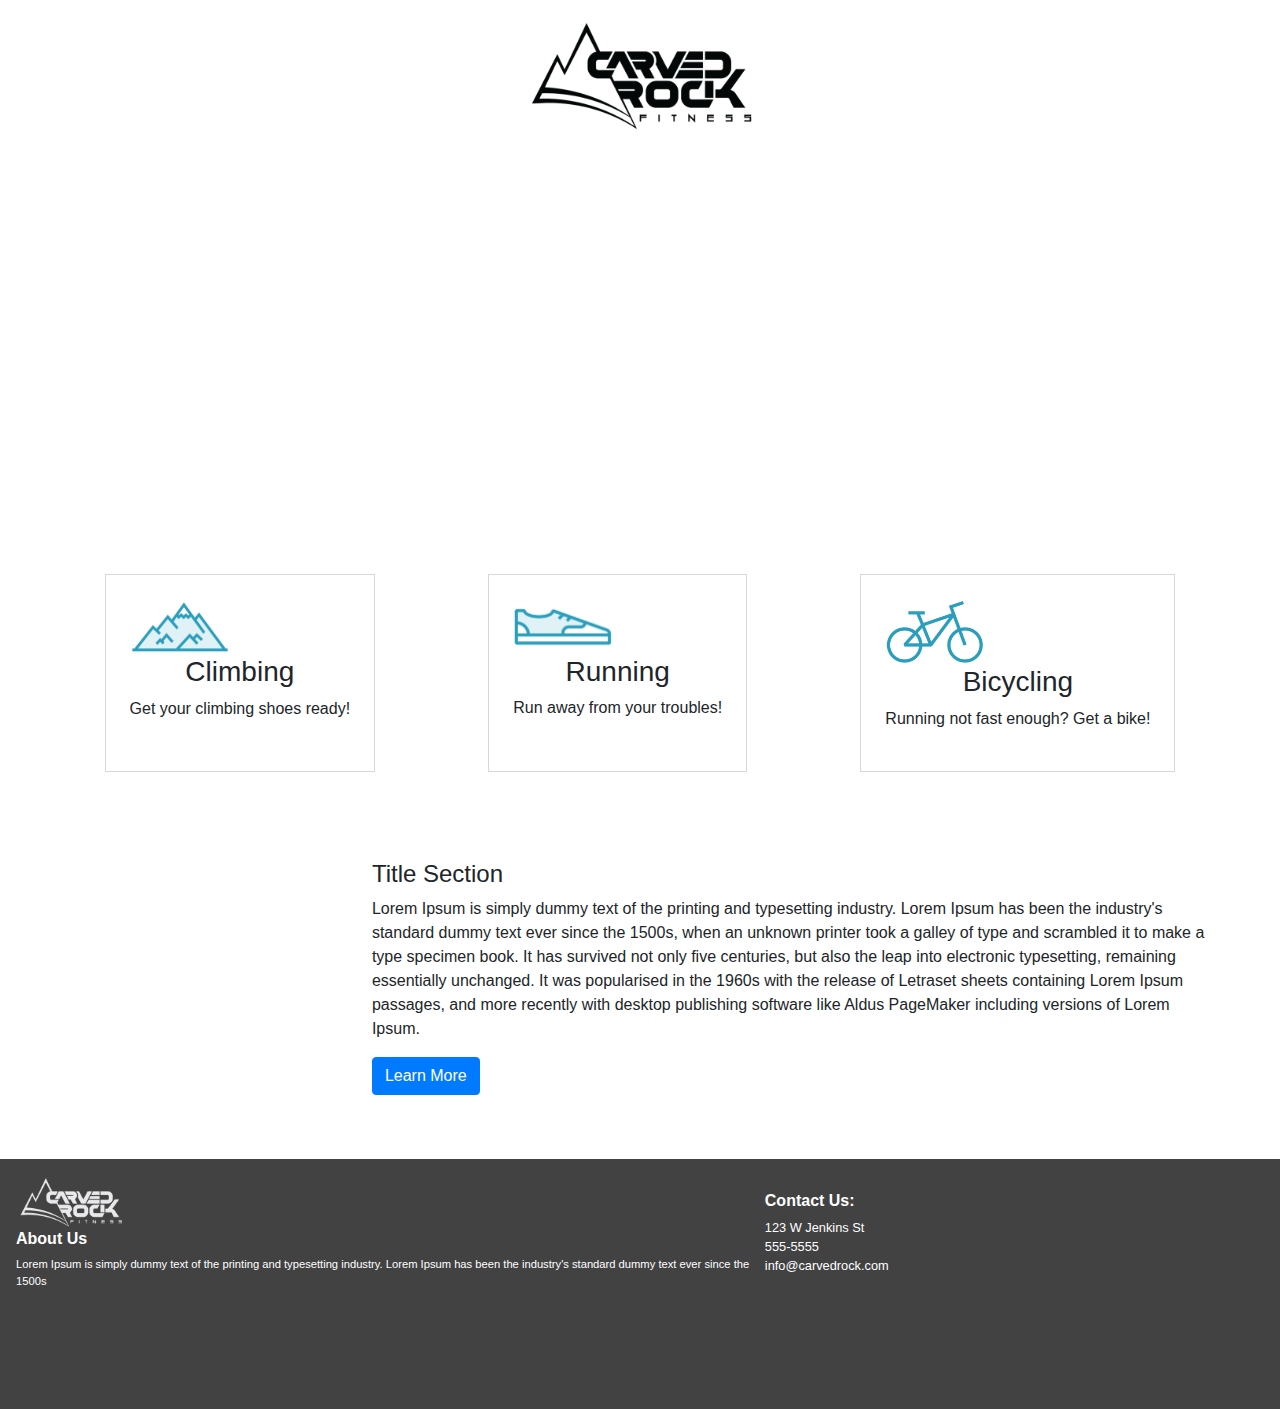
==== starter-website/index.html @ 0bf306b1 "Add spacing to bottom area." ====
<!DOCTYPE html>
<html>

<head>
	<title>Simple Page Layout</title>
	<meta name="viewport" content="width=device-width, initial-scale=1">

	<!-- Bootstrap Files -->
	<link rel="stylesheet" href="https://stackpath.bootstrapcdn.com/bootstrap/4.3.1/css/bootstrap.min.css">

	<!-- Page CSS -->
	<link rel="stylesheet" href="css/page.css">

</head>

<body>
	<!-- Logo -->
	<div class="d-flex justify-content-center">
		<img src="images/carved-rock-logo-black.png" alt="" class="logo p-3">
	</div>

	<!-- Banner -->
	<div class="d-flex flex-row banner"></div>

	<!-- Cards  -->
	<div class="d-flex justify-content-around my-3 px-5 text-center">
		<div class="callOuts d-flex flex-column p-4 m-2">
			<img src="images/mountain_Blue.png" alt="" class="d-block">
			<h3>Climbing</h3>
			<p>Get your climbing shoes ready!</p>
		</div>
		<div class="callOuts d-flex flex-column p-4 m-2">
			<img src="images/shoe_Blue.png" alt="" class="d-block">
			<h3>Running</h3>
			<p>Run away from your troubles!</p>
		</div>
		<div class="callOuts d-flex flex-column p-4 m-2">
			<img src="images/bicycle_Blue.png" alt="" class="d-block">
			<h3>Bicycling</h3>
			<p>Running not fast enough? Get a bike!</p>
		</div>
	</div>

	<!-- Text and Image -->
	<div class="d-flex align-items-center p-5">
		<div class="w-25 mr-3">
			<img src="images/shutterstock_422560537.jpg" alt="" class="img-fluid">
		</div>
		<div class="w-75 p-3">
			<h4>Title Section</h4>
			<p>Lorem Ipsum is simply dummy text of the printing and typesetting industry. Lorem Ipsum has been the industry's
				standard dummy text ever since the 1500s, when an unknown printer took a galley of type and scrambled it to make
				a type specimen book. It has survived not only five centuries, but also the leap into electronic typesetting,
				remaining essentially unchanged. It was popularised in the 1960s with the release of Letraset sheets containing
				Lorem Ipsum passages, and more recently with desktop publishing software like Aldus PageMaker including versions
				of Lorem Ipsum.</p>
			<a href="#" class="btn btn-primary">Learn More</a>
		</div>
	</div>

	<!-- <div class="d-flex flex-row testRow">
		<div class="testBox">Test 1</div>
		<div class="testBox align-self-start">Test 2</div>
		<div class="testBox align-self-center">Test 3</div>
	</div> -->

	<div class="d-flex bottomArea p-3">
		<div class="w-60">
			<img src="images/carved-rock-logo-white.png" alt="" class="img-fluid h-25">
			<h5>About Us</h5>
			<p>Lorem Ipsum is simply dummy text of the printing and typesetting industry. Lorem Ipsum has been the industry's
				standard dummy text ever since the 1500s</p>
		</div>
		<div class="d-flex flex-column mt-3">
			<h5>Contact Us:</h5>
			<div>123 W Jenkins St</div>
			<div>555-5555</div>
			<div>info@carvedrock.com</div>
		</div>
	</div>

	<!-- Bootstrap Files -->
	<script src="https://code.jquery.com/jquery-3.3.1.slim.min.js"></script>
	<script src="https://cdnjs.cloudflare.com/ajax/libs/popper.js/1.14.7/umd/popper.min.js"></script>
	<script src="https://stackpath.bootstrapcdn.com/bootstrap/4.3.1/js/bootstrap.min.js"></script>

	<!-- Page JS -->
	<script src="js/page.js"></script>

</body>

</html>
---- starter-website/css/page.css ----
.testBox {
  background-color: #d5d9de;
  border: 1px solid #a9acb0;
  padding: 10px 20px;
}

.logo {
  width: auto;
  height: 150px;
}

.banner {
  height: 150px;
  background-image: url("../images/shutterstock_116403520.jpg");
  background-size: cover;
  background-position: center -100px;
}

.callOuts {
  border: 1px solid #d7d8da;
}

.callOuts img {
  height: auto;
  width: 100px;
}

/*Bottom Area*/
.bottomArea {
  background-color: #424243;
  height: 250px;
  color: #fff;
  font-size: 0.8rem;
}

.bottomArea p {
  font-size: 0.7rem;
}

.bottomArea h5 {
  font-weight: 800;
  font-size: 16px;
}

.w-60 {
  width: 60% !important;
}

.h-30 {
  width: 30% !important;
}

.w-20 {
  width: 20% !important;
}

.testRow {
  height: 200px;
}

/*Responsive code*/

@media (min-width: 576px) {
  .banner {
    height: 200px;
  }
}

/*Medium devices (tablets, 768px and up)*/
@media (min-width: 768px) {
  .banner {
    height: 300px;
  }
}

/*Large devices (desktops, 992px and up)*/
@media (min-width: 992px) {
  .banner {
    height: 400px;
  }
}

/*Extra large devices (large desktops, 1200px and up)*/
@media (min-width: 1200px) {
}
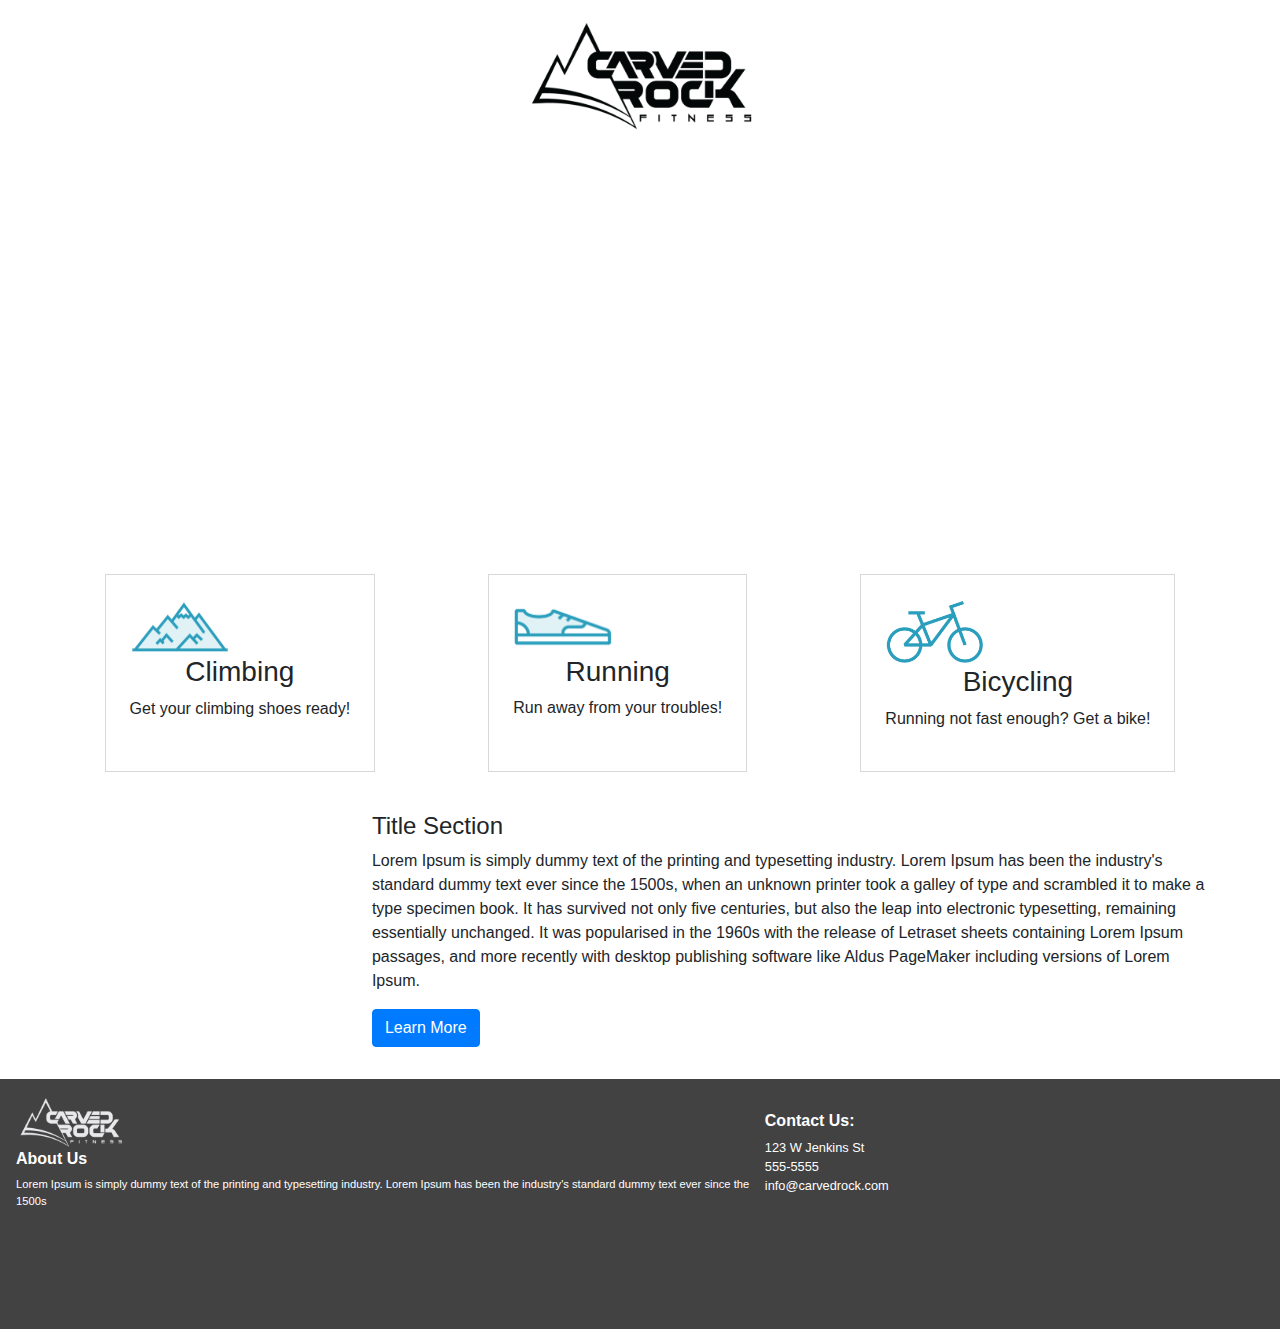
==== commit 3f2d231f: "Adjust spacing of text and image area." ====
--- a/starter-website/index.html
+++ b/starter-website/index.html
@@ -42,7 +42,7 @@
 	</div>
 
 	<!-- Text and Image -->
-	<div class="d-flex align-items-center p-5">
+	<div class="d-flex align-items-center px-5 mb-3">
 		<div class="w-25 mr-3">
 			<img src="images/shutterstock_422560537.jpg" alt="" class="img-fluid">
 		</div>
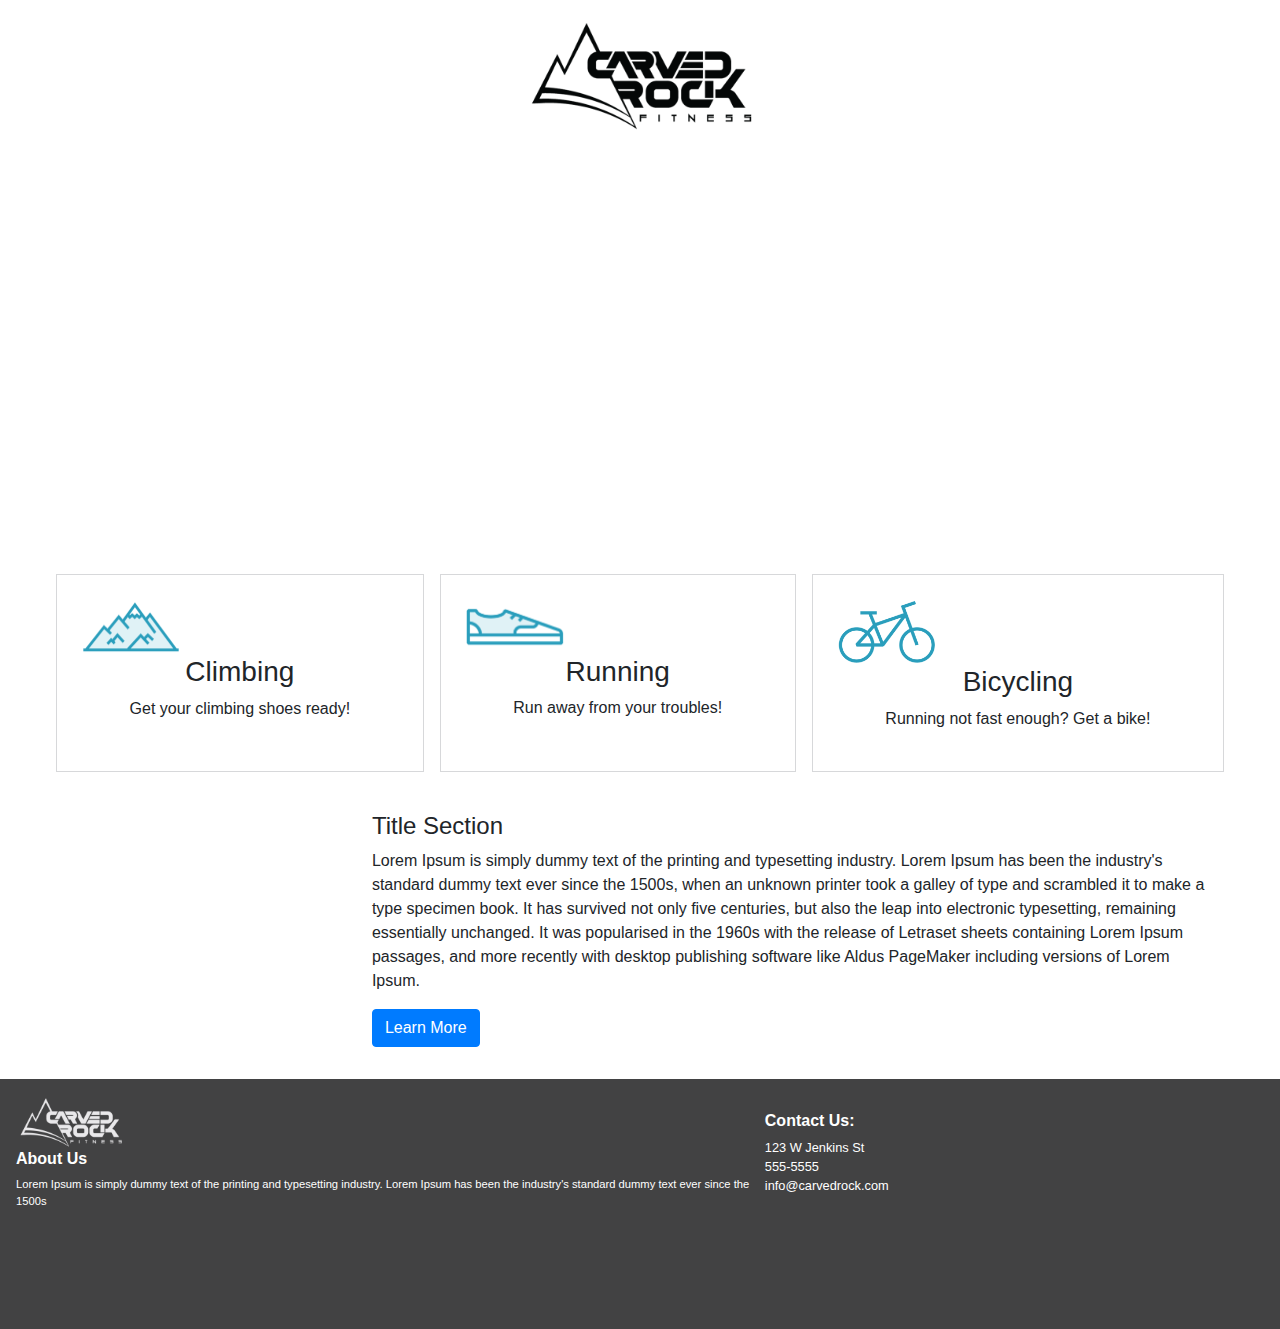
==== commit 6042e71f: "Make cards fill row area." ====
--- a/starter-website/index.html
+++ b/starter-website/index.html
@@ -24,17 +24,17 @@
 
 	<!-- Cards  -->
 	<div class="d-flex justify-content-around my-3 px-5 text-center">
-		<div class="callOuts d-flex flex-column p-4 m-2">
+		<div class="callOuts d-flex flex-column p-4 m-2 flex-fill">
 			<img src="images/mountain_Blue.png" alt="" class="d-block">
 			<h3>Climbing</h3>
 			<p>Get your climbing shoes ready!</p>
 		</div>
-		<div class="callOuts d-flex flex-column p-4 m-2">
+		<div class="callOuts d-flex flex-column p-4 m-2 flex-fill">
 			<img src="images/shoe_Blue.png" alt="" class="d-block">
 			<h3>Running</h3>
 			<p>Run away from your troubles!</p>
 		</div>
-		<div class="callOuts d-flex flex-column p-4 m-2">
+		<div class="callOuts d-flex flex-column p-4 m-2 flex-fill">
 			<img src="images/bicycle_Blue.png" alt="" class="d-block">
 			<h3>Bicycling</h3>
 			<p>Running not fast enough? Get a bike!</p>
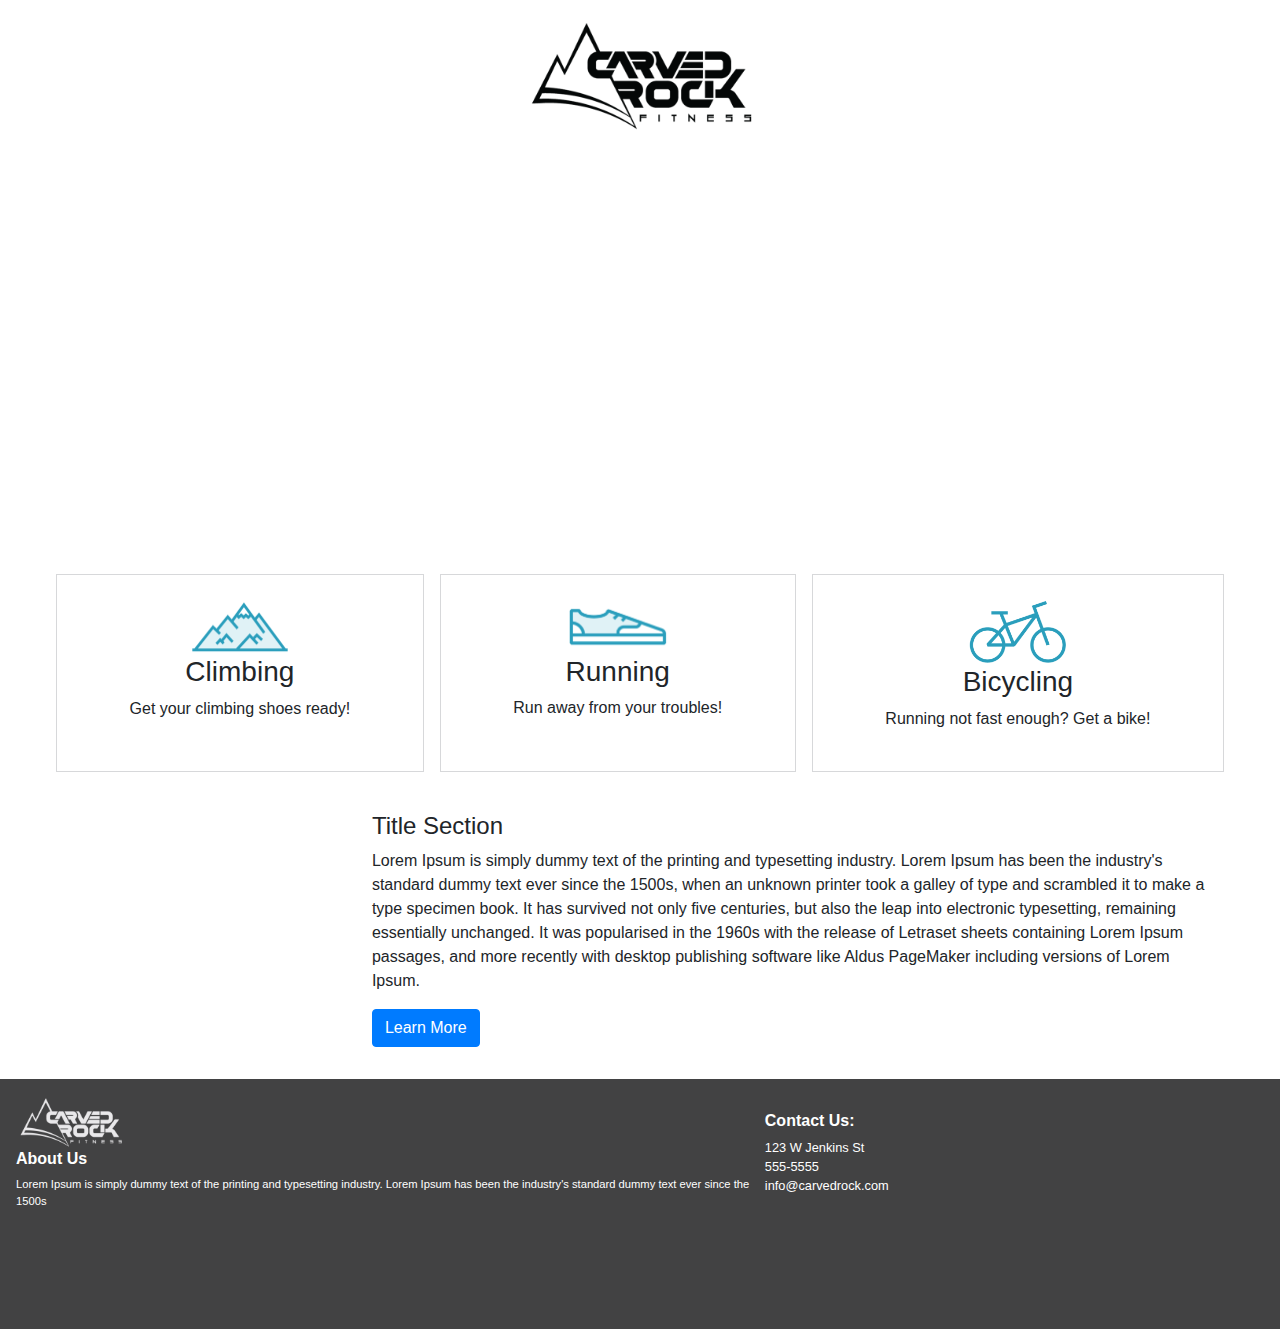
==== commit 86a3c7fe: "Center card images." ====
--- a/starter-website/index.html
+++ b/starter-website/index.html
@@ -25,17 +25,17 @@
 	<!-- Cards  -->
 	<div class="d-flex justify-content-around my-3 px-5 text-center">
 		<div class="callOuts d-flex flex-column p-4 m-2 flex-fill">
-			<img src="images/mountain_Blue.png" alt="" class="d-block">
+			<img src="images/mountain_Blue.png" alt="" class="d-block mx-auto">
 			<h3>Climbing</h3>
 			<p>Get your climbing shoes ready!</p>
 		</div>
 		<div class="callOuts d-flex flex-column p-4 m-2 flex-fill">
-			<img src="images/shoe_Blue.png" alt="" class="d-block">
+			<img src="images/shoe_Blue.png" alt="" class="d-block mx-auto">
 			<h3>Running</h3>
 			<p>Run away from your troubles!</p>
 		</div>
 		<div class="callOuts d-flex flex-column p-4 m-2 flex-fill">
-			<img src="images/bicycle_Blue.png" alt="" class="d-block">
+			<img src="images/bicycle_Blue.png" alt="" class="d-block mx-auto">
 			<h3>Bicycling</h3>
 			<p>Running not fast enough? Get a bike!</p>
 		</div>
@@ -58,10 +58,10 @@
 		</div>
 	</div>
 
-	<!-- <div class="d-flex flex-row testRow">
-		<div class="testBox">Test 1</div>
-		<div class="testBox align-self-start">Test 2</div>
-		<div class="testBox align-self-center">Test 3</div>
+	<!-- <div class="d-flex flex-row">
+		<div class="testBox w-100">Test 1</div>
+		<div class="testBox">Test 3</div>
+		<div class="testBox flex-shrink-1">Test 2</div>
 	</div> -->
 
 	<div class="d-flex bottomArea p-3">
